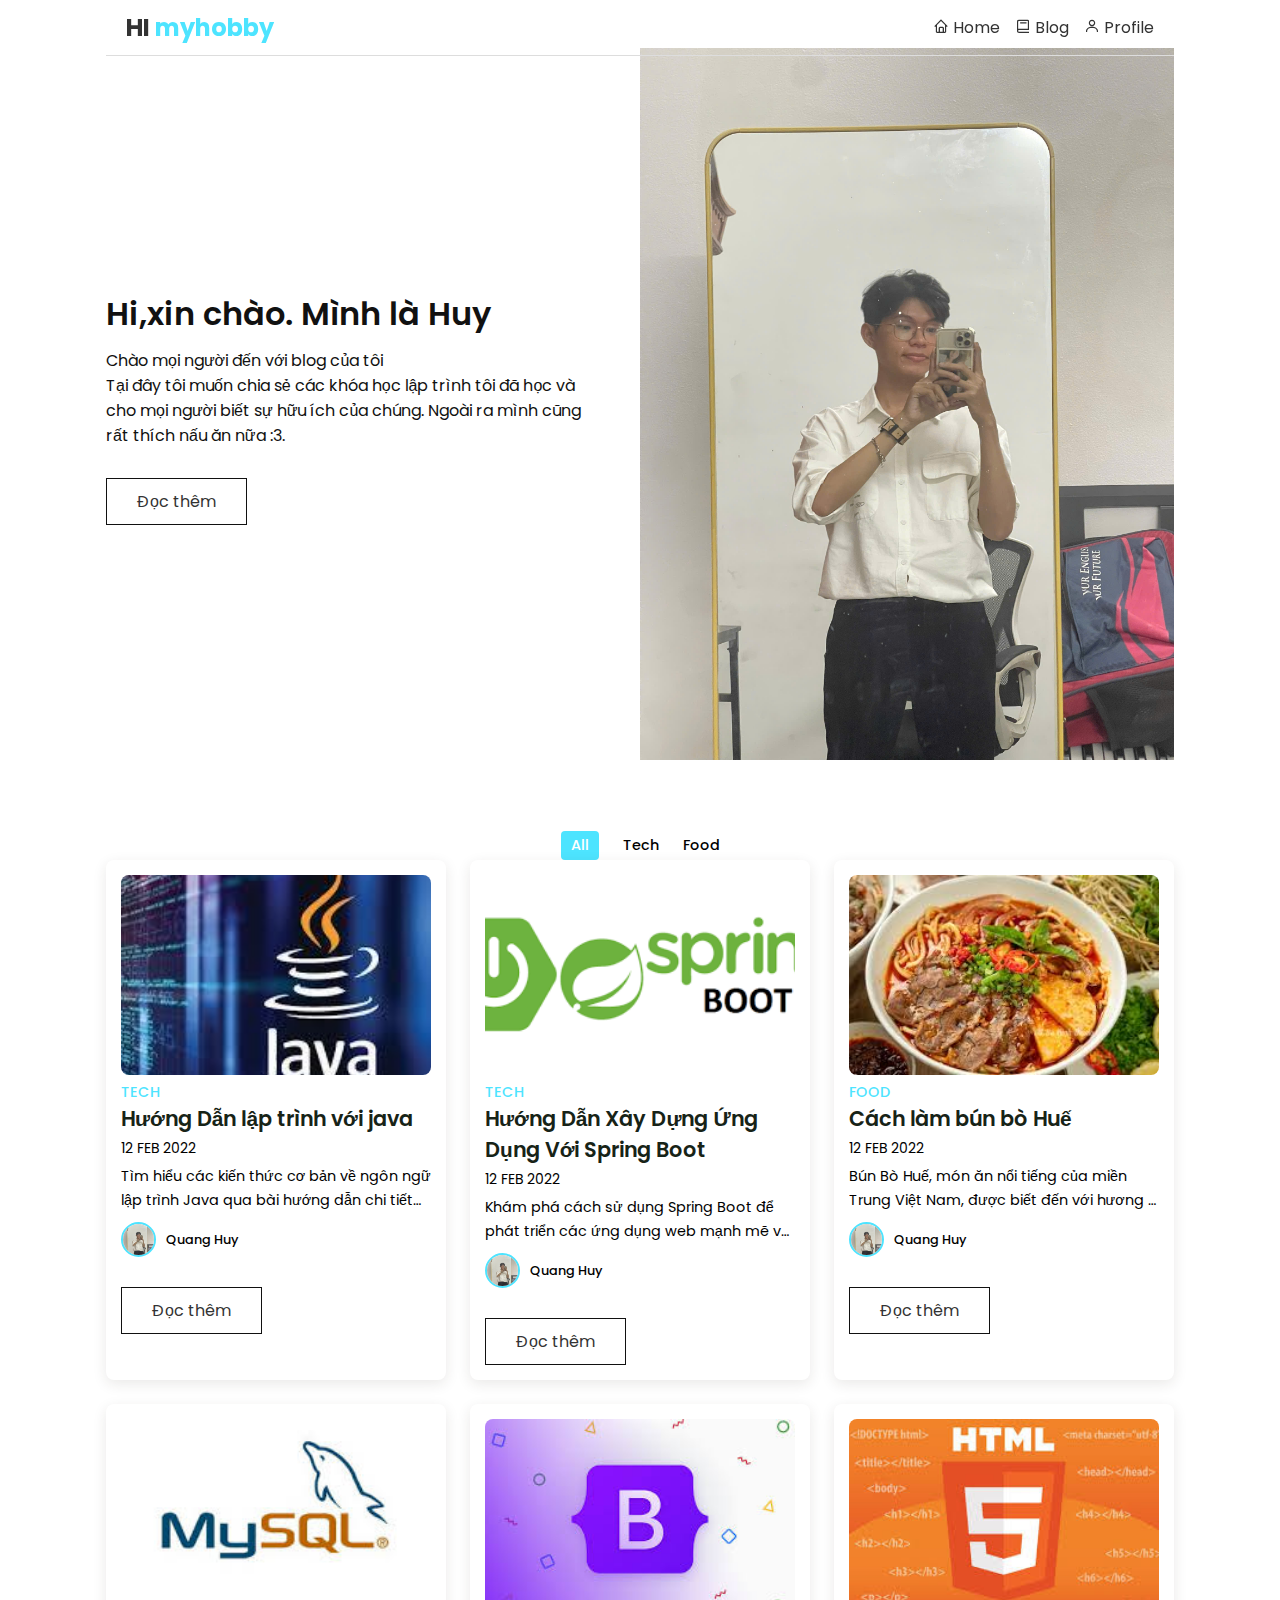
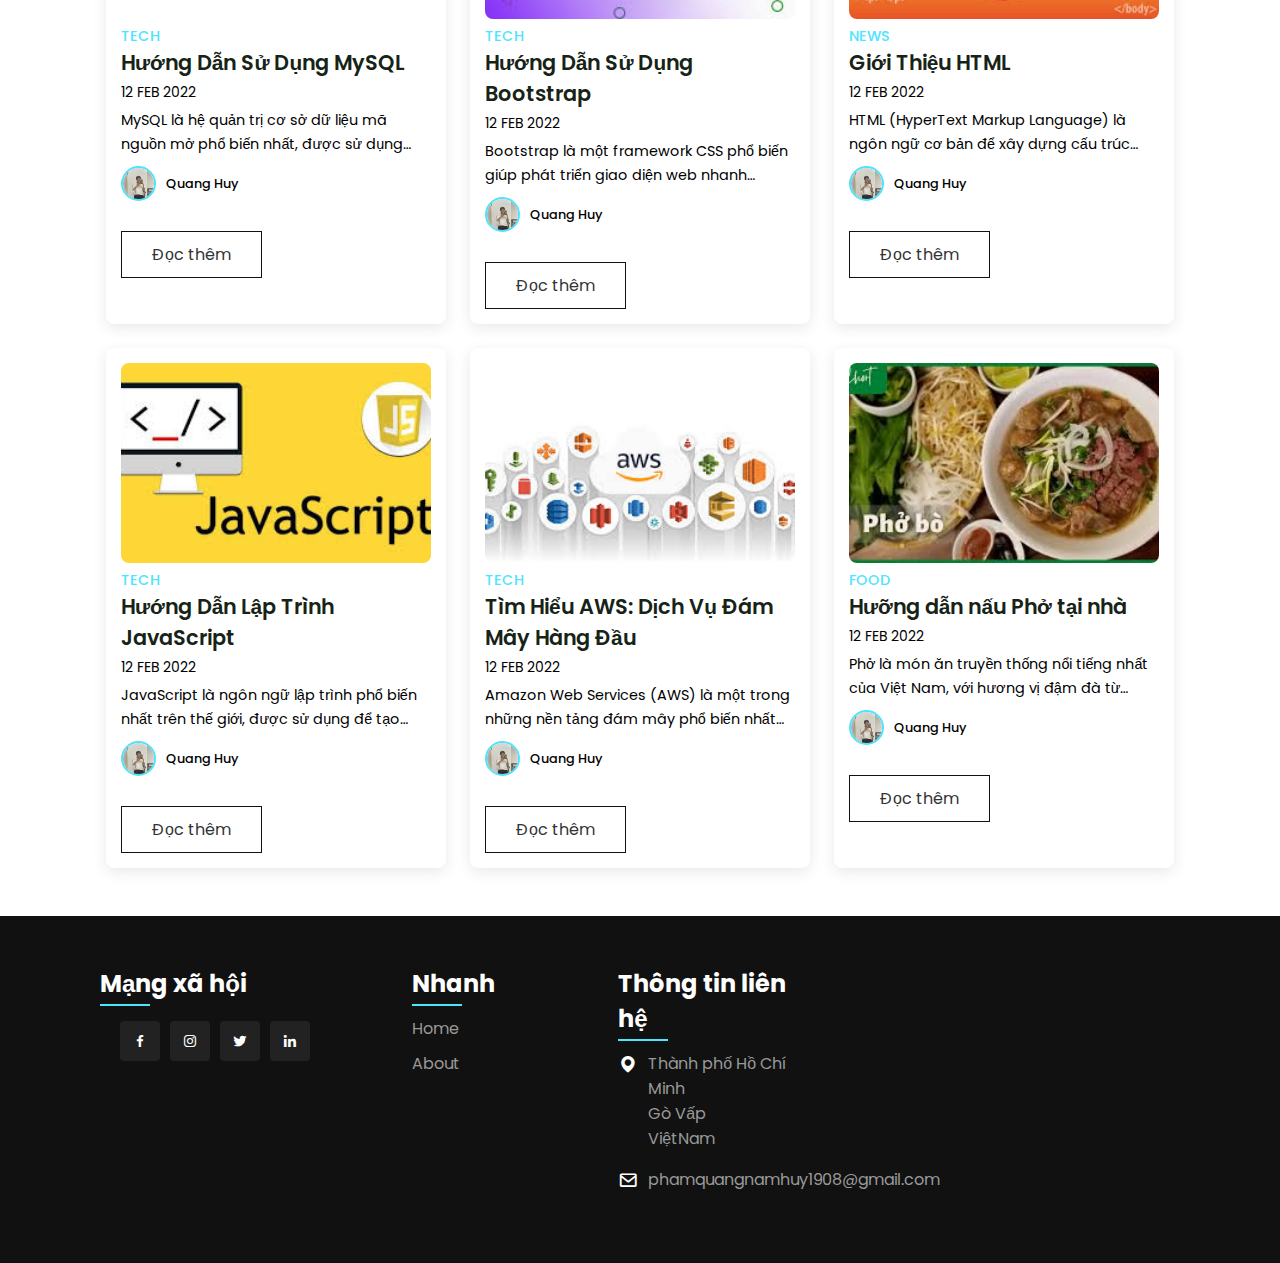
==== index.html @ 4c5e1585 "Initial commit" ====
<!DOCTYPE html>
<html lang="en">
<head>
    <meta charset="UTF-8">
    <meta http-equiv="X-UA-Compatible" content="IE=edge">
    <meta name="viewport" content="width=device-width, initial-scale=1.0">
    <title>My Blog</title>
    <!-- Box-icon -->
    <link href='https://unpkg.com/boxicons@2.1.4/css/boxicons.min.css' rel='stylesheet'>
    <link rel="stylesheet" href="style.css">
</head>
<body>
    <header>
        <div class="nav container">
            <a href="#" class="logo">HI <span>myhobby</span></a>
            <nav>
                <ul class="nav-links">
                    <li><a href="index.html"><i class='bx bx-home'></i> Home</a></li>
                    <li><a href="index.html"><i class='bx bx-book'></i> Blog</a></li>
                    <li><a href="/pages/profile.html"><i class='bx bx-user'></i> Profile</a></li>
                    
                </ul>
            </nav>
        </div>
    </header>



    <section class="about container" id="about">
        <div class="contentBx">
            <h2 class="titleText">Hi,xin chào. Mình là Huy</h2>
            <p class="title-text">
              Chào mọi người đến với blog của tôi 
                <br>Tại đây tôi muốn chia sẻ các khóa học lập trình tôi đã học và cho mọi người biết sự hữu ích của chúng. Ngoài ra mình cũng rất thích nấu ăn nữa :3.
            </p>
            <a href="#" class="btn2">Đọc thêm</a>
        </div>
        <div class="imgBx">
            <img src="images/avatar.jpg" alt="" class="fitBg">
        </div>
    </section>

    <div class="post-filter container">
        <span class="filter-item active-filter" data-filter="all">All</span>
        <span class="filter-item" data-filter="tech">Tech</span>
        <span class="filter-item" data-filter="food">Food</span>
    </div>
    
    <div class="post container">
        <!-- Post 1 -->
        <div class="post-box tech">
            <img src="images/java.jpg" alt="" class="post-img">
            <h2 class="category">Tech</h2>
            <a href="#" class="post-title">Hướng Dẫn lập trình với java</a>
            <span class="post-date">12 Feb 2022</span>
            <p class="post-description">Tìm hiểu các kiến thức cơ bản về ngôn ngữ lập trình Java qua bài hướng dẫn chi tiết này. Dù bạn là người mới bắt đầu hay đã có kinh nghiệm, bài viết sẽ giúp bạn nắm vững các khái niệm quan trọng như lập trình hướng đối tượng, cú pháp, và ứng dụng thực tế của Java.
           </p>
            <div class="profile">
                <img src="images/avatar.jpg" alt="" class="profile-img">
                <span class="profile-name">Quang Huy</span>
            </div>
            <a href="pages/java.html" class="btn2">Đọc thêm</a>
        </div>
        <!-- Post 2 -->
        <div class="post-box tech">
            <img src="images/Springboot.png" alt="" class="post-img">
            <h2 class="category">Tech</h2>
            <a href="#" class="post-title">Hướng Dẫn Xây Dựng Ứng Dụng Với Spring Boot</a>
            <span class="post-date">12 Feb 2022</span>
            <p class="post-description">Khám phá cách sử dụng Spring Boot để phát triển các ứng dụng web mạnh mẽ và dễ bảo trì. Bài viết này sẽ hướng dẫn bạn cách thiết lập dự án, cấu hình, và triển khai các API RESTful một cách hiệu quả.
       </p>
            <div class="profile">
                <img src="images/avatar.jpg" alt="" class="profile-img">
                <span class="profile-name">Quang Huy</span>
            </div>
            <a href="pages/spring.html" class="btn2">Đọc thêm</a>
        </div>
        <!-- Post 3 -->
        <div class="post-box food">
            <img src="images/bunbohue.jpg" alt="" class="post-img">
            <h2 class="category">Food</h2>
            <a href="#" class="post-title">Cách làm bún bò Huế</a>
            <span class="post-date">12 Feb 2022</span>
            <p class="post-description">Bún Bò Huế, món ăn nổi tiếng của miền Trung Việt Nam, được biết đến với hương vị đậm đà, thơm ngon của nước dùng từ xương bò và mắm ruốc. Hãy cùng khám phá cách nấu bún bò Huế chuẩn vị và những bí quyết làm nên sự hấp dẫn của món ăn này.</p>
            <div class="profile">
                <img src="images/avatar.jpg" alt="" class="profile-img">
                <span class="profile-name">Quang Huy</span>
            </div>
            <a href="pages/bunbohue.html" class="btn2">Đọc thêm</a>
        </div>
        <!-- Post 4 -->
        <div class="post-box news">
            <img src="images/mysql.jpg" alt="" class="post-img">
            <h2 class="category">Tech</h2>
            <a href="#" class="post-title">Hướng Dẫn Sử Dụng MySQL</a>
            <span class="post-date">12 Feb 2022</span>
            <p class="post-description"> MySQL là hệ quản trị cơ sở dữ liệu mã nguồn mở phổ biến nhất, được sử dụng rộng rãi để lưu trữ và quản lý dữ liệu. Trong bài viết này, bạn sẽ học cách cài đặt MySQL, tạo cơ sở dữ liệu, và thực hiện các truy vấn cơ bản để quản lý dữ liệu một cách hiệu quả.</p>
            <div class="profile">
                <img src="images/avatar.jpg" alt="" class="profile-img">
                <span class="profile-name">Quang Huy</span>
            </div>
            <a href="pages/mysql.html" class="btn2">Đọc thêm</a>
        </div>
        <!-- Post 5 -->
        <div class="post-box tech">
            <img src="images/bootstrap.jpg" alt="" class="post-img">
            <h2 class="category">Tech</h2>
            <a href="#" class="post-title">Hướng Dẫn Sử Dụng Bootstrap</a>
            <span class="post-date">12 Feb 2022</span>
            <p class="post-description"> Bootstrap là một framework CSS phổ biến giúp phát triển giao diện web nhanh chóng và hiệu quả. Trong bài viết này, bạn sẽ học cách sử dụng Bootstrap để tạo giao diện đẹp mắt, thân thiện với người dùng mà không cần quá nhiều mã CSS thủ công.
</p>
            <div class="profile">
                <img src="images/avatar.jpg" alt="" class="profile-img">
                <span class="profile-name">Quang Huy</span>
            </div>
            <a href="pages/bootstrap.html" class="btn2">Đọc thêm</a>
        </div>
        <!-- Post 6 -->
        <div class="post-box tech">
            <img src="images/html.jpg" alt="" class="post-img">
            <h2 class="category">News</h2>
            <a href="#" class="post-title">Giới Thiệu HTML</a>
            <span class="post-date">12 Feb 2022</span>
            <p class="post-description"> HTML (HyperText Markup Language) là ngôn ngữ cơ bản để xây dựng cấu trúc cho một trang web. Bài viết này sẽ giúp bạn hiểu về các thẻ HTML, cách tổ chức nội dung, và những bước cơ bản để bắt đầu tạo một website.</p>
            <div class="profile">
                <img src="images/avatar.jpg" alt="" class="profile-img">
                <span class="profile-name">Quang Huy</span>
            </div>
            <a href="#" class="btn2">Đọc thêm</a>
        </div>
        <!-- Post 7 -->
        <div class="post-box tech">
            <img src="images/javascript.jpg" alt="" class="post-img">
            <h2 class="category">Tech</h2>
            <a href="#" class="post-title">Hướng Dẫn Lập Trình JavaScript</a>
            <span class="post-date">12 Feb 2022</span>
            <p class="post-description">JavaScript là ngôn ngữ lập trình phổ biến nhất trên thế giới, được sử dụng để tạo các ứng dụng web tương tác và động. Bài viết này sẽ hướng dẫn bạn cách sử dụng JavaScript để thêm chức năng vào trang web, từ các thao tác cơ bản đến các ứng dụng nâng cao.
            </p>
            <div class="profile">
                <img src="images/avatar.jpg" alt="" class="profile-img">
                <span class="profile-name">Quang Huy</span>
            </div>
            <a href="pages/javascript.html" class="btn2">Đọc thêm</a>
        </div>
        <!-- Post 8 -->
        <div class="post-box tech">
            <img src="images/aws.jpg" alt="" class="post-img">
            <h2 class="category">Tech</h2>
            <a href="#" class="post-title">Tìm Hiểu AWS: Dịch Vụ Đám Mây Hàng Đầu</a>
            <span class="post-date">12 Feb 2022</span>
            <p class="post-description">Amazon Web Services (AWS) là một trong những nền tảng đám mây phổ biến nhất thế giới, cung cấp các dịch vụ như lưu trữ, tính toán, cơ sở dữ liệu, và trí tuệ nhân tạo. Khám phá cách AWS giúp các doanh nghiệp tăng hiệu suất và tiết kiệm chi phí vận hành.</p>
            <div class="profile">
                <img src="images/avatar.jpg" alt="" class="profile-img">
                <span class="profile-name">Quang Huy</span>
            </div>
            <a href="pages/aws.html" class="btn2">Đọc thêm</a>
        </div>
        <!-- Post 9 -->
        <div class="post-box food">
            <img src="images/Pho.jpg" alt="" class="post-img">
            <h2 class="category">Food</h2>
            <a href="#" class="post-title">Hưỡng dẫn nấu Phở tại nhà</a>
            <span class="post-date">12 Feb 2022</span>
            <p class="post-description"> Phở là món ăn truyền thống nổi tiếng nhất của Việt Nam, với hương vị đậm đà từ nước dùng được hầm từ xương bò hoặc xương gà. Tìm hiểu cách nấu phở chuẩn vị và những nguyên liệu tạo nên sự đặc biệt của món ăn này.</p>
            <div class="profile">
            <img src="images/avatar.jpg" alt="" class="profile-img">
                <span class="profile-name">Quang Huy</span>
            </div>     
            <a href="pages/Pho.html" class="btn2">Đọc thêm</a>   
        </div>
    </div>
    </div>

    <footer>
        <div class="footer-container">
            <div class="sec aboutus">
                <h2>Mạng xã hội</h2>
            
                <ul class="sci">
                    <li><a href="#"><i class="bx bxl-facebook"></i></a></li>
                    <li><a href="#"><i class="bx bxl-instagram"></i></a></li>
                    <li><a href="#"><i class="bx bxl-twitter"></i></a></li>
                    <li><a href="#"><i class="bx bxl-linkedin"></i></a></li>
                </ul>
            </div>
            <div class="sec quicklinks">
                <h2>Nhanh</h2>
                <ul>
                    <li><a href="#">Home</a></li>
                    <li><a href="#">About</a></li>
                </ul>
            </div>
            <div class="sec contactBx">
                <h2>Thông tin liên hệ</h2>
                <ul class="info">
                    <li>
                        <span><i class='bx bxs-map'></i></span>
                        <span>Thành phố Hồ Chí Minh <br> Gò Vấp <br> ViệtNam</span>
                    </li>
                    <li>
                        <span><i class='bx bx-envelope' ></i></span>
                        <p><a href="phamquangnamhuy1908@gmail.com">phamquangnamhuy1908@gmail.com</a></p>
                    </li>
                </ul>
            </div>
        </div>
    </footer>

    <script src="https://cdnjs.cloudflare.com/ajax/libs/jquery/3.6.1/jquery.min.js" integrity="sha512-aVKKRRi/Q/YV+4mjoKBsE4x3H+BkegoM/em46NNlCqNTmUYADjBbeNefNxYV7giUp0VxICtqdrbqU7iVaeZNXA==" crossorigin="anonymous" referrerpolicy="no-referrer"></script>
    <script src="main.js"></script>
</body>
</html>
---- style.css ----
@import url('https://fonts.googleapis.com/css2?family=Poppins:ital,wght@0,600;0,700;1,400&display=swap');
*{
    font-family: 'Poppins', sans-serif;
    margin: 0;
    padding: 0;
    scroll-behavior: smooth;
    scroll-padding-top: 2rem;
    box-sizing: border-box;
}

/* root values */
:root{
    --container-color: #1a1e21;
    --second-color: rgba(77, 228, 255);
    --text-color: #172317;
    --bg-color: #fff;
}

::selection{
    color: var(--bg-color);
    background: var(--second-color);
}

a{
    text-decoration: none;
}

li{
    list-style: none;
}

img{
    width: 100%;
}

section{
    padding: 3rem 0 2rem;
}

.container{
    max-width: 1068px;
    margin: auto;
    width: 100%;
}

a{
    color: #fff;
}

/* Header */
header{
    position: fixed;
    top: 0;
    left: 0;
    width: 100%;
    z-index: 200;
}

header.shadow{
    background: var(--bg-color);
    box-shadow: 0 1px 4px hsl(0 4% 14% / 10%);
    transition: .5s;
}

header.shadow .logo{
    color: var(--text-color);
}

.nav{
    display: flex;
    align-items: center;
    justify-content: space-between;
    padding: 18px 0;
}

.logo{
    font-size: 1.5rem;
    font-weight: 600;
    color: var(--bg-color);
}

.logo span{
    color: var(--second-color);
}

.login{
    padding: 8px 14px;
    text-transform: uppercase;
    font-weight: 500;
    border-radius: 4px;
    background: var(--second-color);
    color: var(--bg-color);
}

.login:hover{
    background: hsl(199, 98%, 56%);
    transition: .5s;
}

.home{
    width: 100%;
    min-height: 440px;
    background: url("images/banner2.png");
    display: grid;
    justify-content: center;
    align-items: center;
}

.home-text{
    color: var(--bg-color);
    text-align: center;
}

.home-title{
    font-size: 3.5rem;
}

.home-subtitle{
    font-size: 1rem;
    font-weight: 400;
}

.about{
    position: relative;
    width: 100%;
    display: flex !important;
    justify-content: center;
    align-items: center;
}

.about .contentBx{
    max-width: 50%;
    width: 50%;
    text-align: left;
    padding-right: 40px;
}

.titleText{
    font-weight: 600;
    color: #111;
    font-size: 2rem;
    margin-bottom: 10px;
}

.title-text{
    color: #111;
    font-size: 1em;
}

.about .imgBx{
    position: relative;
    min-width: 50%;
    width: 50%;
    min-height: 500px;
}

.btn2{
    position: relative;
    display: inline-block;
    margin-top: 30px;
    padding: 10px 30px;
    background: #fff;
    border: .8px solid #111;
    color: #333;
    text-decoration: none;
    transition: 0.5s;
}

.btn2:hover{
    background-color: var(--second-color);
    border: none;
    color: #fff;
}

.post-filter{
    display: flex;
    justify-content: center;
    align-items: center;
    column-gap: 1.5rem;
    margin-top: 2rem !important;
}

.filter-item{
    font-size: 0.9rem;
    font-weight: 500;
    cursor: pointer;
}

.active-filter{
    background: var(--second-color);
    color: var(--bg-color);
    padding: 4px 10px;
    border-radius: 4px;
}

.post{
    display: grid;
    grid-template-columns: repeat(auto-fit, minmax(280px, auto));
    justify-content: center;
    gap: 1.5rem;
}

.post-box{
    background: var(--bg-color);
    box-shadow: 0 4px 14px hsl(35deg 25% 15% / 10%);
    padding: 15px;
    border-radius: 0.5rem;
}

.post-img{
    width: 100%;
    height: 200px;
    object-fit: cover;
    object-position: center;
    border-radius: 0.5rem;
}

.category{
    font-size: 0.9rem;
    font-weight: 500;
    text-transform: uppercase;
    color: var(--second-color);
}

.post-title{
    font-size: 1.3rem;
    font-weight: 600;
    color: var(--text-color);
    display: -webkit-box;
    -webkit-line-clamp: 2;
    -webkit-box-orient: vertical;
    overflow: hidden;
}

.post-date{
    display: flex;
    font-size: 0.875rem;
    text-transform: uppercase;
    margin-top: 4px;
    font-weight: 400;
}

.post-description{
    font-size: 0.9rem;
    line-height: 1.5rem;
    margin: 5px 0 10px;
    display: -webkit-box;
    -webkit-line-clamp: 2;
    -webkit-box-orient: vertical;
    overflow: hidden;
}

.profile{
    display: flex;
    align-items: center;
    gap: 10px;
}

.profile-img{
    width: 35px;
    height: 35px;
    border-radius: 50%;
    object-fit: cover;
    object-position: center;
    border: 2px solid var(--second-color);
}

.profile-name{
    font-size: .8rem;
    font-weight: 500;
}

footer{
    position: relative;
    width: 100%;
    height: auto;
    padding: 50px 100px;
    margin-top: 3rem;
    background: #111;
    display: flex;
    font-family: sans-serif;
    justify-content: space-between;
}

.footer-container{
    display: flex;
    justify-content: space-between;
    flex-wrap: wrap;
    flex-direction: row;
}

.footer-container .sec{
    margin-right: 30px;
}

.footer-container .sec.aboutus{
    width: 40%;
}

.footer-container h2{
    position: relative;
    color: #fff;
    margin-bottom: 15px;
}

.footer-container h2::before{
    content: '';
    position: absolute;
    bottom: -5px;
    left: 0;
    width: 50px;
    height: 2px;
    background: rgb(77, 228, 255);
}

footer p{
    color: #fff;
}

.sci{
    margin: 20px;
    display: flex;
}

.sci li{
    list-style: none;
}

.sci li a{
    display: inline-block;
    width: 40px;
    height: 40px;
    background: #222;
    display: flex;
    justify-content: center;
    align-items: center;
    margin-right: 10px;
    text-decoration: none;
    border-radius: 4px;
    transition: .5s;
}

.sci li a:hover{
    background: rgb(77, 228, 255);
}

.sci i a .bx{
    color: #fff;
    font-size: 20px;
}

.quicklinks{
    position: relative;
    width: 25%;
}

.quicklinks ul li{
    list-style: none;
}

.quicklinks ul li a{
    color: #999;
    text-decoration: none;
    margin-bottom: 10px;
    display: inline-block;
    transition: .3s;
}

.quicklinks ul li a:hover{
    color: #fff;
}

.footer-container .contactBx{
    width: calc(35% - 60px);
    margin-right: 0 !important;
}

.contactBx .info{
    position: relative;
}

.contactBx .info li{
    display: flex !important;
    margin-bottom: 16px;
}

.contactBx .info li span:nth-child(1){
    color: #fff;
    font-size: 20px;
    margin-right: 10px;
}

.contactBx .info li span{
    color: #999;
}

.contactBx .info li a{
    color: #999;
    text-decoration: none;
    transition: .5s;
}

.contactBx .info li a:hover{
    color: #fff;
}

@media (max-width: 1060px){
    .container{
        margin: 0 auto;
        width: 95%;
    }

    .home-text{
        width: 100%
    }
}

@media (max-width: 768px){
    .nav{
        padding: 10px 0;
    }

    section{
        padding: 2rem 0 !important;
    }

    .header-content{
        margin-top: 3rem !important;
    }

    .home{
        min-height: 380px;
    }

    .home-title{
        font-size: 3rem;
    }

    .header-title{
        font-size: 2rem;
    }

    .header-img{
        height: 370px;
    }

    .about{
        flex-direction: column;
    }

    .about .contentBx{
        min-width: 100%;
        width: 100%;
        text-align: center;
        padding-right: 0px;
    }

    .about .contentBx,
    .about .imgBx{
        min-width: 100%;
        width: 100%;
        padding-right: 0px;
        text-align: center;
    }

    .about .imgBx{
        min-height: 250px;
    }

    .btn2{
        margin-bottom: 30px;
    }

    .post-header{
        height: 435px;
    }

    .post-header{
        margin-top: 9rem !important;
    }
}

@media (max-width: 570px){
    .post-header{
        height: 390px;
    }

    .header-title{
        width: 100%;
    }

    .header-img{
        height: 340px;
    }
}

@media (max-width: 396px){
    .home-title{
        font-size: 2rem;
    }

    .home-subtitle{
        font-size: 0.9rem;
    }

    .home{
        min-height: 300px;
    }

    .post-box{
        padding: 10px;
    }

    .header-title{
        font-size: 1.4rem;
    }

    .header-img{
        height: 240px;
    }

    .post-header{
        height: 335px;
    }

    .header-img{
        height: 340px;
    }
}

/* Footer Media Query */
@media (max-width: 991px){
    footer{
        padding: 40px;
        font-size: 20px;
    }

    footer .footer-container{
        flex-direction: column;
    }

    footer .footer-container .sec{
        margin-right: 0;
        margin-bottom: 40px;
    }

    footer .footer-container .sec.aboutus{
        width: 100% !important;
    }

    footer .footer-container .quicklinks{
        width: 100%;
    }

    footer .footer-container .contactBx{
        width: 100%;
    }
}

.nav {
    display: flex;
    justify-content: space-between;
    align-items: center;
    padding: 10px 20px;
    border-bottom: 1px solid #ddd;
}

.nav .logo {
    font-size: 1.5rem;
    font-weight: bold;
    color: #333;
    text-decoration: none;
}

.nav-links {
    list-style: none;
    display: flex;
    gap: 15px;
    margin: 0;
    padding: 0;
}

.nav-links li {
    margin: 0;
}

.nav-links a {
    text-decoration: none;
    color: #333;
    font-size: 1rem;
    transition: color 0.3s ease;
}

.nav-links a:hover {
    color: #007BFF;
}
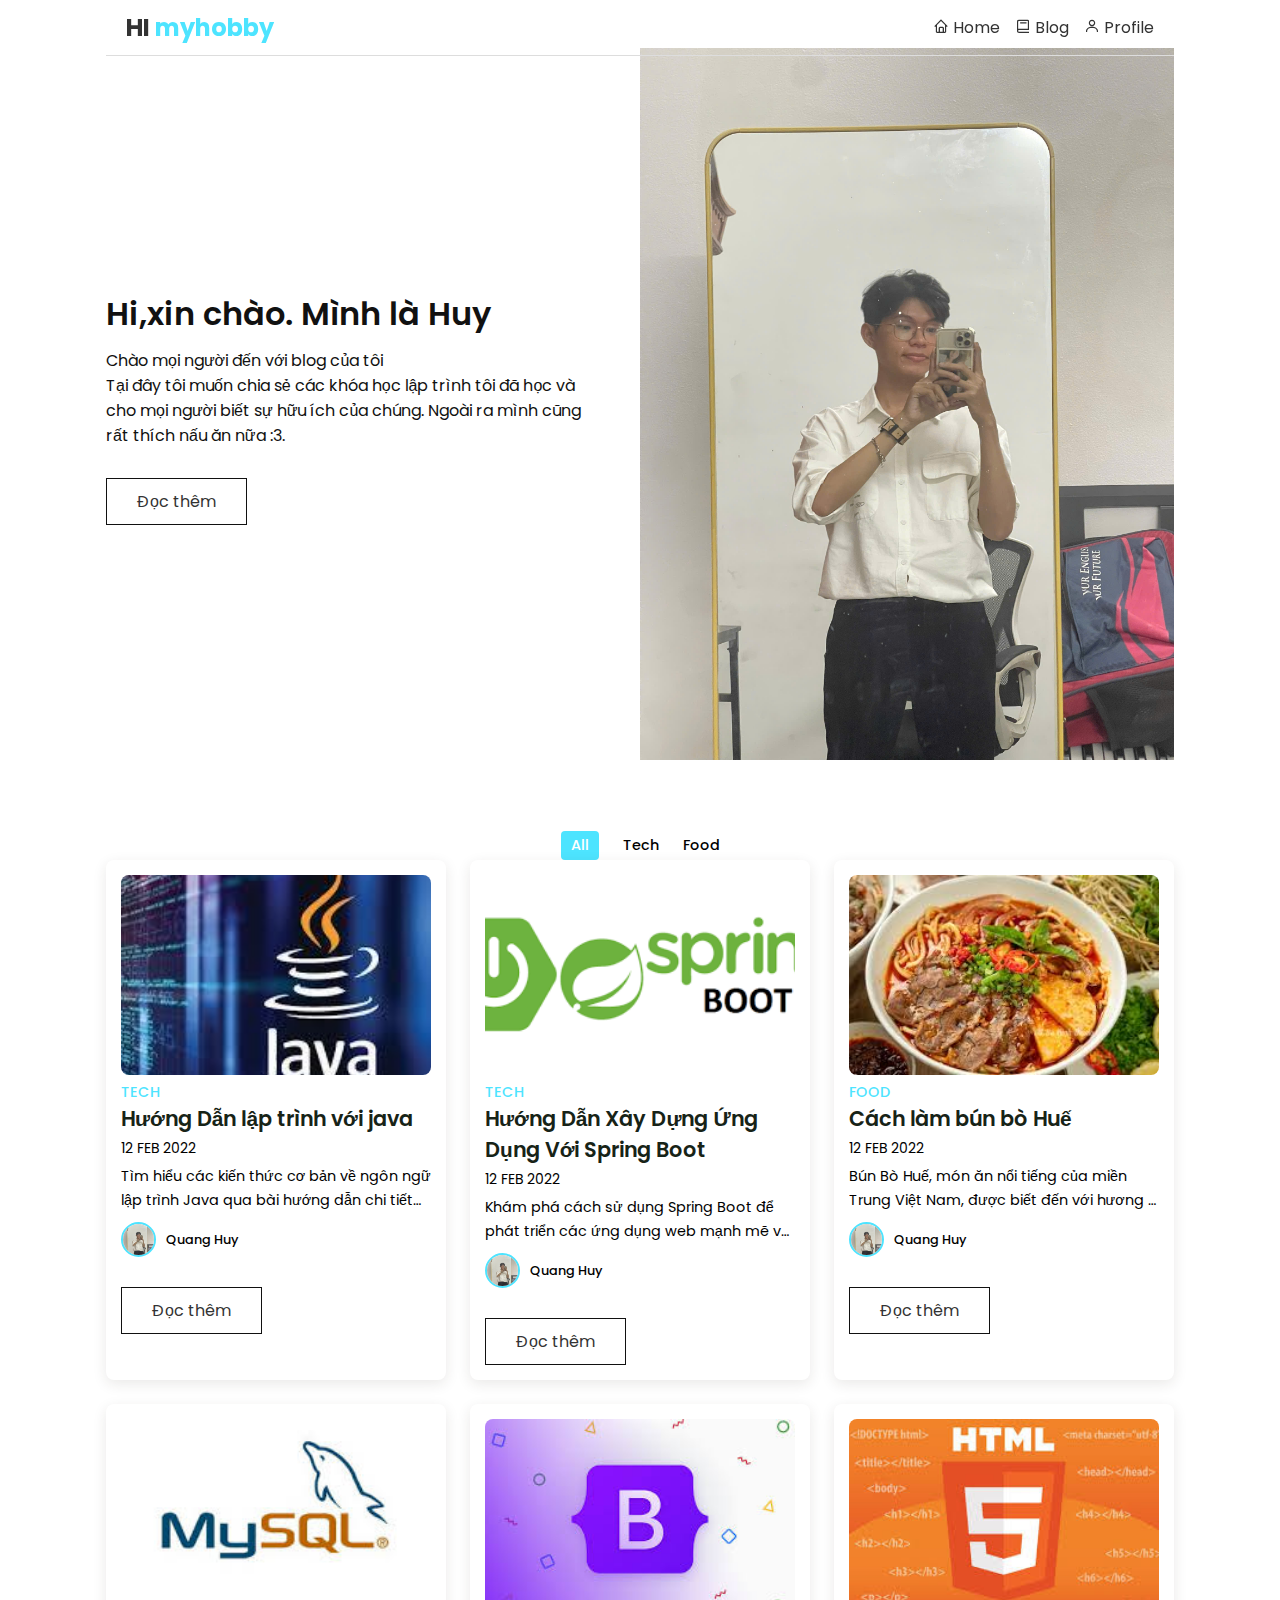
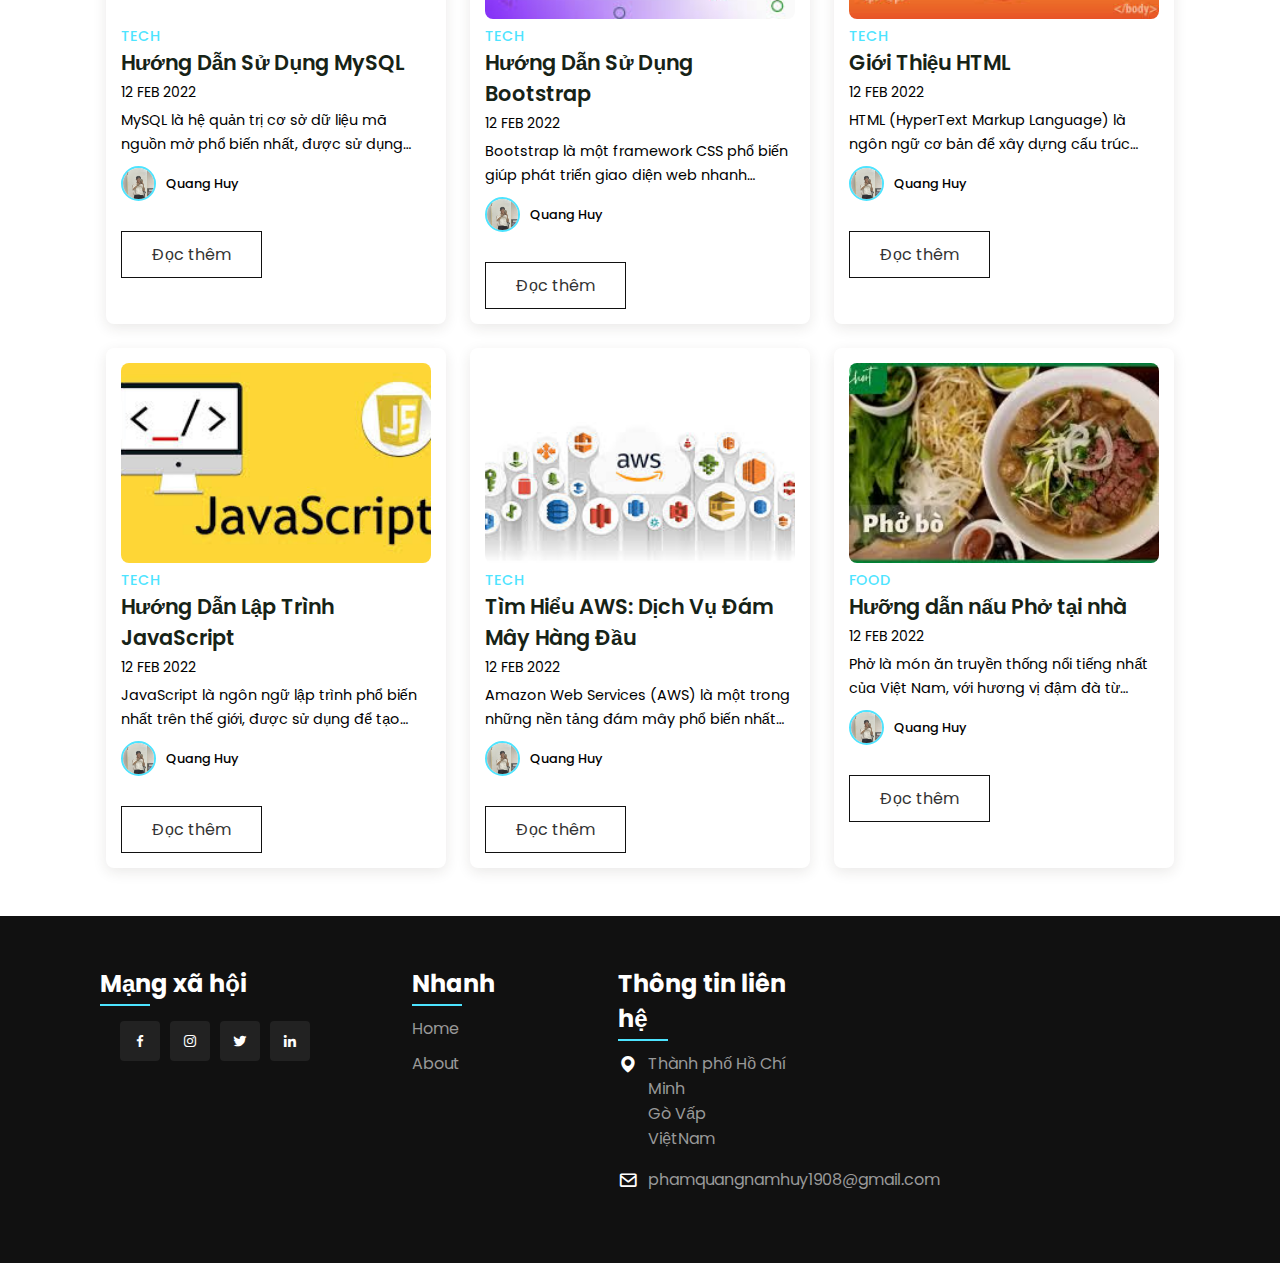
==== commit b3eee7e4: "Updated CV with navbar redesign and justified text alignment" ====
--- a/index.html
+++ b/index.html
@@ -33,7 +33,7 @@
               Chào mọi người đến với blog của tôi 
                 <br>Tại đây tôi muốn chia sẻ các khóa học lập trình tôi đã học và cho mọi người biết sự hữu ích của chúng. Ngoài ra mình cũng rất thích nấu ăn nữa :3.
             </p>
-            <a href="#" class="btn2">Đọc thêm</a>
+            <a href="/pages/profile.html" class="btn2">Đọc thêm</a>
         </div>
         <div class="imgBx">
             <img src="images/avatar.jpg" alt="" class="fitBg">
@@ -89,7 +89,7 @@
             <a href="pages/bunbohue.html" class="btn2">Đọc thêm</a>
         </div>
         <!-- Post 4 -->
-        <div class="post-box news">
+        <div class="post-box tech">
             <img src="images/mysql.jpg" alt="" class="post-img">
             <h2 class="category">Tech</h2>
             <a href="#" class="post-title">Hướng Dẫn Sử Dụng MySQL</a>
@@ -118,7 +118,7 @@
         <!-- Post 6 -->
         <div class="post-box tech">
             <img src="images/html.jpg" alt="" class="post-img">
-            <h2 class="category">News</h2>
+            <h2 class="category">tech</h2>
             <a href="#" class="post-title">Giới Thiệu HTML</a>
             <span class="post-date">12 Feb 2022</span>
             <p class="post-description"> HTML (HyperText Markup Language) là ngôn ngữ cơ bản để xây dựng cấu trúc cho một trang web. Bài viết này sẽ giúp bạn hiểu về các thẻ HTML, cách tổ chức nội dung, và những bước cơ bản để bắt đầu tạo một website.</p>
